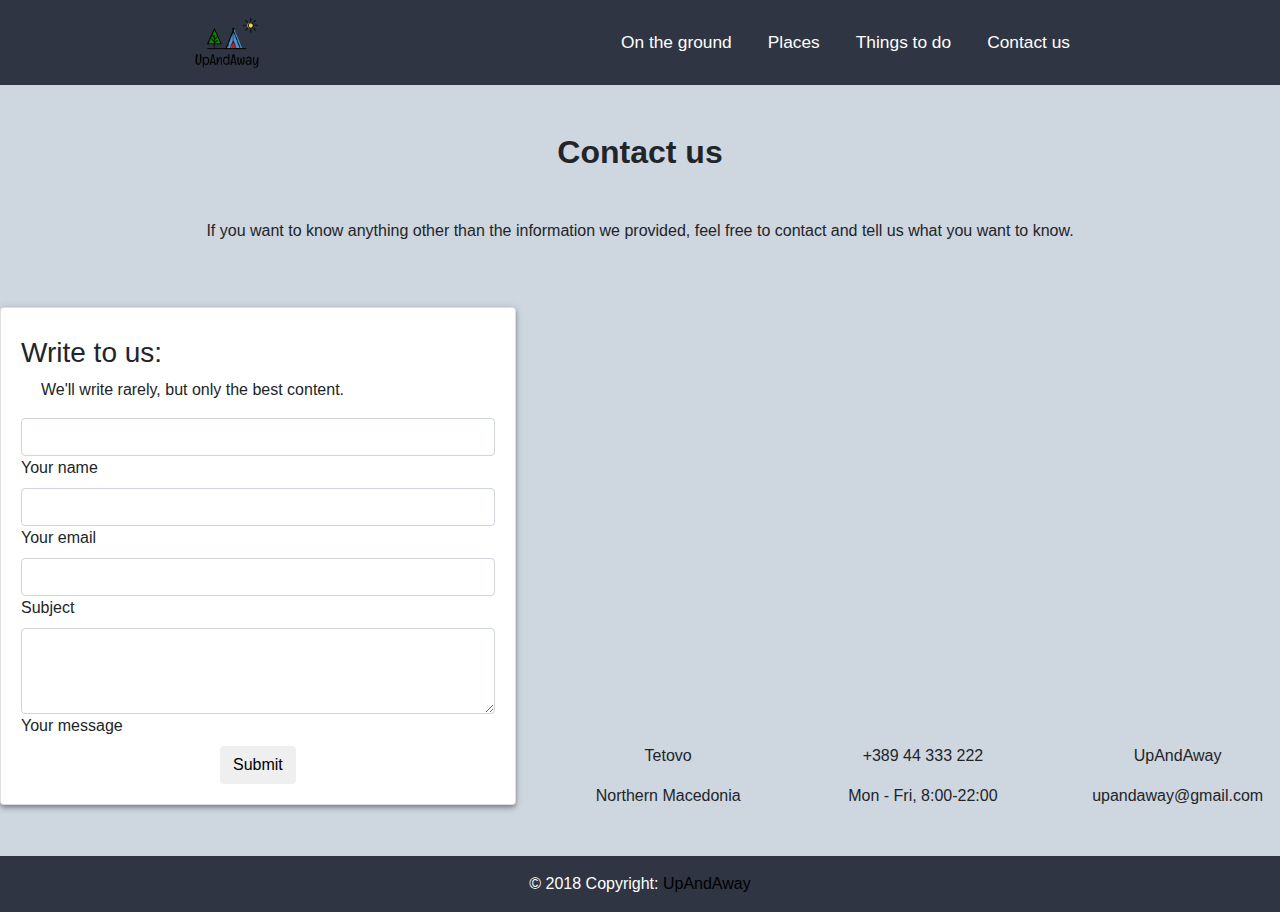
==== contact.html @ 844c3597 "Full project" ====
<!DOCTYPE html>
<html lang="en">
<head>
    <meta charset="UTF-8">
    <meta name="viewport" content="width=device-width, initial-scale=1.0">
    <meta http-equiv="X-UA-Compatible" content="ie=edge">
    <title>Contact us</title>
    <link rel="stylesheet" href="https://use.fontawesome.com/releases/v5.6.3/css/all.css" integrity="sha384-UHRtZLI+pbxtHCWp1t77Bi1L4ZtiqrqD80Kn4Z8NTSRyMA2Fd33n5dQ8lWUE00s/" crossorigin="anonymous">


    <!--My bootstrap library-->
    <link rel="stylesheet" href="https://stackpath.bootstrapcdn.com/bootstrap/4.1.3/css/bootstrap.min.css" integrity="sha384-MCw98/SFnGE8fJT3GXwEOngsV7Zt27NXFoaoApmYm81iuXoPkFOJwJ8ERdknLPMO" crossorigin="anonymous">
    <link rel="stylesheet" href="bootstrap/css/bootstrap.min.css" />

    <!-- My CSS  -->
    <link rel="stylesheet" href="css/style.css">

    <!--My JavaScript-->
    <script src="js/script.js"></script>

</head>
<body>
        <nav class="navbar navbar-expand-lg sticky-top ">
                <a href="index.html" class="navbar-brand"><img src="photos/logo4.png" alt="Logo" width=70px></a>
        
                <button class="navbar-toggler" type="button" data-toggle="collapse" data-target="#navbarSupportedContent" aria-controls="navbarSupportedContent" aria-expanded="false" aria-label="Toggle navigation">
                    <span class="dark-blue-text"><i
                      class="fas fa-bars fa-1x"></i></span>
                </button>
        
                <div class="collapse navbar-collapse" id="navbarSupportedContent">
                  <ul class="navbar-nav ml-auto">
                    <li class="nav-item"><a class="nav-link" href="ground.html">On the ground</a></li>
                    <li class="nav-item"><a class="nav-link" href="places.html">Places</a></li>
                    <li class="nav-item"><a class="nav-link" href="thingstodo.html">Things to do</a></li>
                    <li class="nav-item"><a class="nav-link" href="contact.html">Contact us</a></li>
                  </ul>
                </div>
        
              </nav>
              <!-- Section: Contact v.1 -->
<section class="my-5">

        <!-- Section heading -->
        <h2 class="h1-responsive font-weight-bold text-center my-5">Contact us</h2>
        <!-- Section description -->
        <p class="text-center w-responsive mx-auto pb-5">If you want to know anything other than the information we provided, feel free to contact and tell us what you want to know.</p>
      
        <!-- Grid row -->
        <div class="row">
      
          <!-- Grid column -->
          <div class="col-lg-5 mb-lg-0 mb-4">
      
            <!-- Form with header -->
            <div class="card">
              <div class="card-body">
                <!-- Header -->
                <div class="form-header blue accent-1">
                  <h3 class="mt-2"><i class="fas fa-envelope"></i> Write to us:</h3>
                </div>
                <p class="dark-grey-text">We'll write rarely, but only the best content.</p>
                <!-- Body -->
                <div class="md-form">
                  <i class="fas fa-user prefix grey-text"></i>
                  <input type="text" id="form-name" class="form-control">
                  <label for="form-name">Your name</label>
                </div>
                <div class="md-form">
                  <i class="fas fa-envelope prefix grey-text"></i>
                  <input type="text" id="form-email" class="form-control">
                  <label for="form-email">Your email</label>
                </div>
                <div class="md-form">
                  <i class="fas fa-tag prefix grey-text"></i>
                  <input type="text" id="form-Subject" class="form-control">
                  <label for="form-Subject">Subject</label>
                </div>
                <div class="md-form">
                  <i class="fas fa-pencil prefix grey-text"></i>
                  <textarea type="text" id="form-text" class="form-control md-textarea" rows="3"></textarea>
                  <label for="form-text">Your message</label>
                </div>
                <div class="text-center">
                  <button class="btn btn-light-blue">Submit</button>
                </div>
              </div>
            </div>
            <!-- Form with header -->
      
          </div>
          <!-- Grid column -->
      
          <!-- Grid column -->
          <div class="col-lg-7">
      
            <!--Google map-->
            <div id="map-container-section" class="z-depth-1-half map-container-section mb-4" style="height: 400px">
              <iframe src="https://www.google.com/maps/embed?pb=!1m18!1m12!1m3!1d2965.635225294625!2d20.959649315405336!3d41.98664097921371!2m3!1f0!2f0!3f0!3m2!1i1024!2i768!4f13.1!3m3!1m2!1s0x1353fa781082705b%3A0xe9fcd6acad8511be!2sSEEU+Technology+Park!5e0!3m2!1sen!2smk!4v1548009799092" frameborder="0" style="border:0" allowfullscreen></iframe>
            </div>
            <!-- Buttons-->
            <div class="row text-center">
              <div class="col-md-4">
                <a class="btn-floating blue accent-1">
                  <i class="fas fa-map-marker-alt"></i>
                </a>
                <p>Tetovo</p>
                <p class="mb-md-0">Northern Macedonia</p>
              </div>
              <div class="col-md-4">
                <a class="btn-floating blue accent-1">
                  <i class="fas fa-phone"></i>
                </a>
                <p>+389 44 333 222</p>
                <p class="mb-md-0">Mon - Fri, 8:00-22:00</p>
              </div>
              <div class="col-md-4">
                <a class="btn-floating blue accent-1">
                  <i class="fas fa-envelope"></i>
                </a>
                <p>UpAndAway</p>
                <p class="mb-0">upandaway@gmail.com</p>
              </div>
            </div>
      
          </div>
          <!-- Grid column -->
      
        </div>
        <!-- Grid row -->
      
      </section>
      <!-- Section: Contact v.1 -->
<!-- Footer -->
<footer class="page-footer font-small blue">

        <!-- Copyright -->
        <div class="footer-copyright text-center py-3">© 2018 Copyright:
          <a href="https://facebook.com/abdulla.bakija"> UpAndAway</a>
        </div>
        <!-- Copyright -->
</footer>
</body>
<script src="https://code.jquery.com/jquery-3.3.1.slim.min.js" integrity="sha384-q8i/X+965DzO0rT7abK41JStQIAqVgRVzpbzo5smXKp4YfRvH+8abtTE1Pi6jizo" crossorigin="anonymous"></script>
<script src="https://cdnjs.cloudflare.com/ajax/libs/popper.js/1.14.3/umd/popper.min.js" integrity="sha384-ZMP7rVo3mIykV+2+9J3UJ46jBk0WLaUAdn689aCwoqbBJiSnjAK/l8WvCWPIPm49" crossorigin="anonymous"></script>
<script src="https://stackpath.bootstrapcdn.com/bootstrap/4.1.3/js/bootstrap.min.js" integrity="sha384-ChfqqxuZUCnJSK3+MXmPNIyE6ZbWh2IMqE241rYiqJxyMiZ6OW/JmZQ5stwEULTy" crossorigin="anonymous"></script>
</html>
---- css/style.css ----
/* tag selectors */
* {
  margin:0;
  padding:0;
}
body {
  background-color: #ced6e0;
}
li {
  padding:10px;
  font-size:14pt;
}

p {
  margin-left:20px;
}

footer {
  background-color:#2f3542;
  color:white;
}
/* Class selectors */


.content {
  padding:3% 15% 5%;

  
}

.slider-title {
  font-size: 56pt;
}

.nav-item {
  font-size:13pt;
  color:white!important;
}

.nav-link {
  color:white;
}

.navbar {
  padding:0.2% 15% 0.2%;
  background-color:#2f3542;
}

.caption {
  font-size:60pt;
  padding:10px;
  letter-spacing: 15px;
}

.under-caption {
  font-size:20pt;
  letter-spacing: 3px;
}

.heading {
  margin-bottom:0px;
}

.skopje {
  margin-top:20px;
}
/* Map */
.map-container-section {
  overflow:hidden;
  padding-bottom:56.25%;
  position:relative;
  height:0;
}
.map-container-section iframe {
  left:0;
  top:0;
  height:100%;
  width:100%;
  position:absolute;
}

.carousel-item {
  height: 80vh;
  background: no-repeat centerS;
 
}

.macedonia-famous {
  background-color:white;
}

.content h4,h6 {
  margin-left:20px;
}

.content p {
  margin-left: 40px;
}

.span4 img {
  margin-right: 10px;
}
.span4 .img-left {
  float: left;
}
.span4 .img-right {
  float: right;
}




#list ul li {
  font-size: 14pt;
  margin-left:50px;
  padding:0;
}
/*My header*/
#my-navbar {
  height:100px;
  background-color: grey;
}

/* ID selectors */
 /* #header {
  background-image: url('../photos/10.jpg');
  height: 900px;
  background-position: center;
  background-repeat: no-repeat;
  background-size:cover;
} */

#more, #more1, #more2, #more3, #more4, #more5, #more6, #more7, #more8, #more9  {
  display: none;
}

@media (max-width:425px) {
  .slider-title {
    font-size:30pt;
  }
}

 /* hr {
  border-top: 1px solid #007bff;
  width:70%;
} */

a {color: #000;}


.card{
  background-color: #FFFFFF;
  padding:0;
  -webkit-border-radius: 4px;
  -moz-border-radius: 4px;
  border-radius:4px;
  box-shadow: 0 4px 5px 0 rgba(0,0,0,0.14), 0 1px 10px 0 rgba(0,0,0,0.12), 0 2px 4px -1px rgba(0,0,0,0.3);
}


.card:hover{
  box-shadow: 0 16px 24px 2px rgba(0,0,0,0.14), 0 6px 30px 5px rgba(0,0,0,0.12), 0 8px 10px -5px rgba(0,0,0,0.3);
  color:black;
}

address{
margin-bottom: 0px;
}

#author a{
color: #fff;
text-decoration: none;
  
}
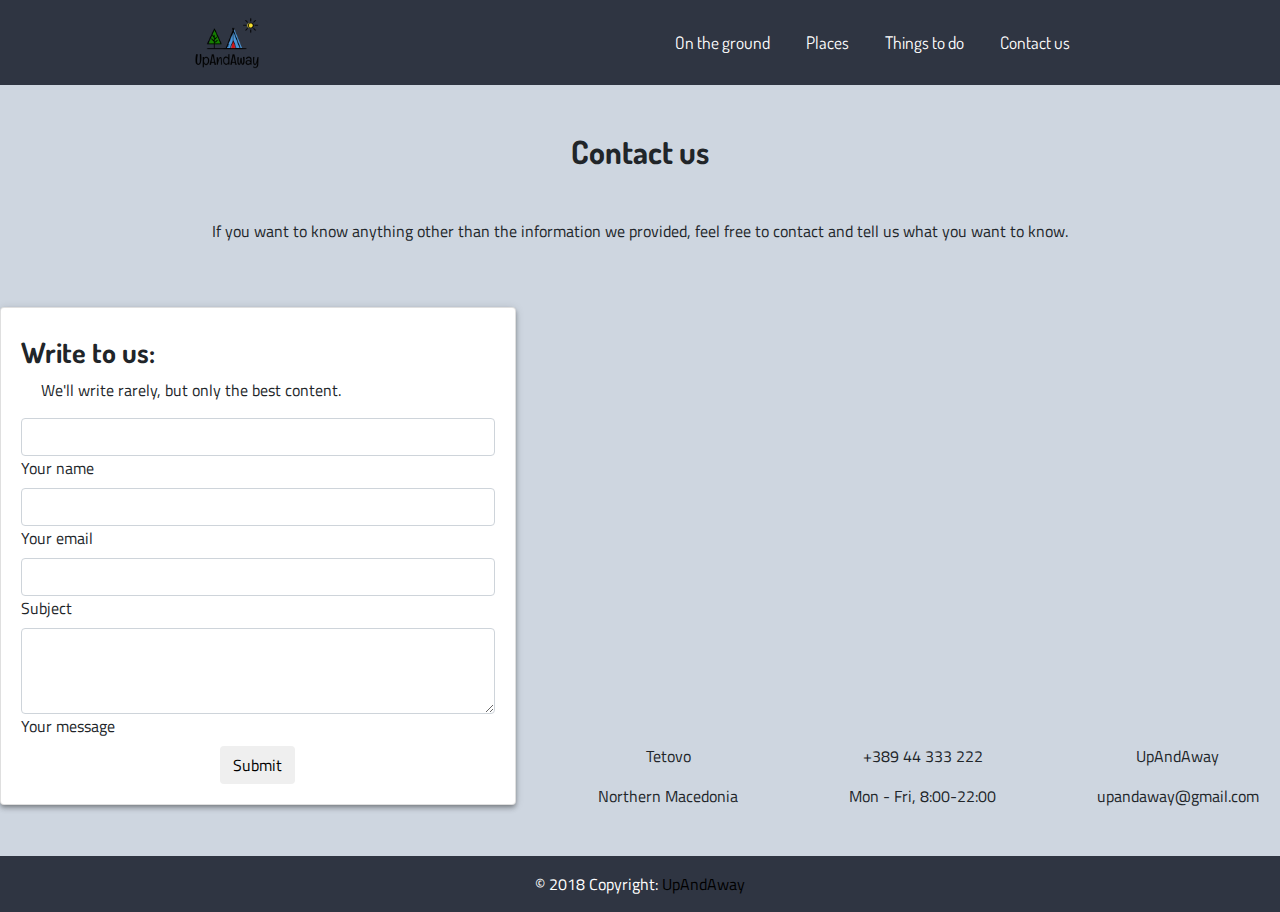
==== commit 84740884: "Changed typography" ====
--- a/contact.html
+++ b/contact.html
@@ -6,6 +6,7 @@
     <meta http-equiv="X-UA-Compatible" content="ie=edge">
     <title>Contact us</title>
     <link rel="stylesheet" href="https://use.fontawesome.com/releases/v5.6.3/css/all.css" integrity="sha384-UHRtZLI+pbxtHCWp1t77Bi1L4ZtiqrqD80Kn4Z8NTSRyMA2Fd33n5dQ8lWUE00s/" crossorigin="anonymous">
+    <link href="https://fonts.googleapis.com/css?family=Coiny|Dosis|Gloria+Hallelujah|Indie+Flower|Montserrat|Righteous|Sarabun|Titillium+Web" rel="stylesheet">
 
 
     <!--My bootstrap library-->
@@ -140,6 +141,17 @@
         </div>
         <!-- Copyright -->
 </footer>
+
+<script>
+$(".btn-light-blue").click(function(){
+    var textarea=$('.text').val();
+    var sub=$('#form-name').val();
+    var sub1=$('#form-email').val();
+    var sub2=$('#form-subject').val();
+    var subject=sub+" "+sub1+" from "+sub2;
+    window.open('mailto:a.bakija98@gmail.com?subject='+subject+'&body='+textarea);
+  });
+  </script>
 </body>
 <script src="https://code.jquery.com/jquery-3.3.1.slim.min.js" integrity="sha384-q8i/X+965DzO0rT7abK41JStQIAqVgRVzpbzo5smXKp4YfRvH+8abtTE1Pi6jizo" crossorigin="anonymous"></script>
 <script src="https://cdnjs.cloudflare.com/ajax/libs/popper.js/1.14.3/umd/popper.min.js" integrity="sha384-ZMP7rVo3mIykV+2+9J3UJ46jBk0WLaUAdn689aCwoqbBJiSnjAK/l8WvCWPIPm49" crossorigin="anonymous"></script>
--- a/css/style.css
+++ b/css/style.css
@@ -5,6 +5,11 @@
 }
 body {
   background-color: #ced6e0;
+  font-family: 'Titillium Web', sans-serif;
+}
+h1, h2, h3, h4, h5, h6 {
+  font-family: 'Dosis', sans-serif;
+  font-weight: bolder;
 }
 li {
   padding:10px;
@@ -24,17 +29,23 @@
 
 .content {
   padding:3% 15% 5%;
-
-  
 }
 
+
 .slider-title {
-  font-size: 56pt;
+  font-size: 60pt;
 }
+
+.slider-text {
+  font-size:20pt;
+  font-family: 'Gloria Hallelujah', cursive;
+}
+
 
 .nav-item {
   font-size:13pt;
   color:white!important;
+  font-family: 'Dosis', sans-serif;
 }
 
 .nav-link {
@@ -134,9 +145,21 @@
   display: none;
 }
 
+@media (max-width:1024px) {
+  .carousel-item {
+    height:500px;
+  }
+}
+
 @media (max-width:425px) {
   .slider-title {
     font-size:30pt;
+  }
+  .slider-text {
+    font-size:12pt;
+  }
+  .carousel-item {
+    height:300px;
   }
 }
 
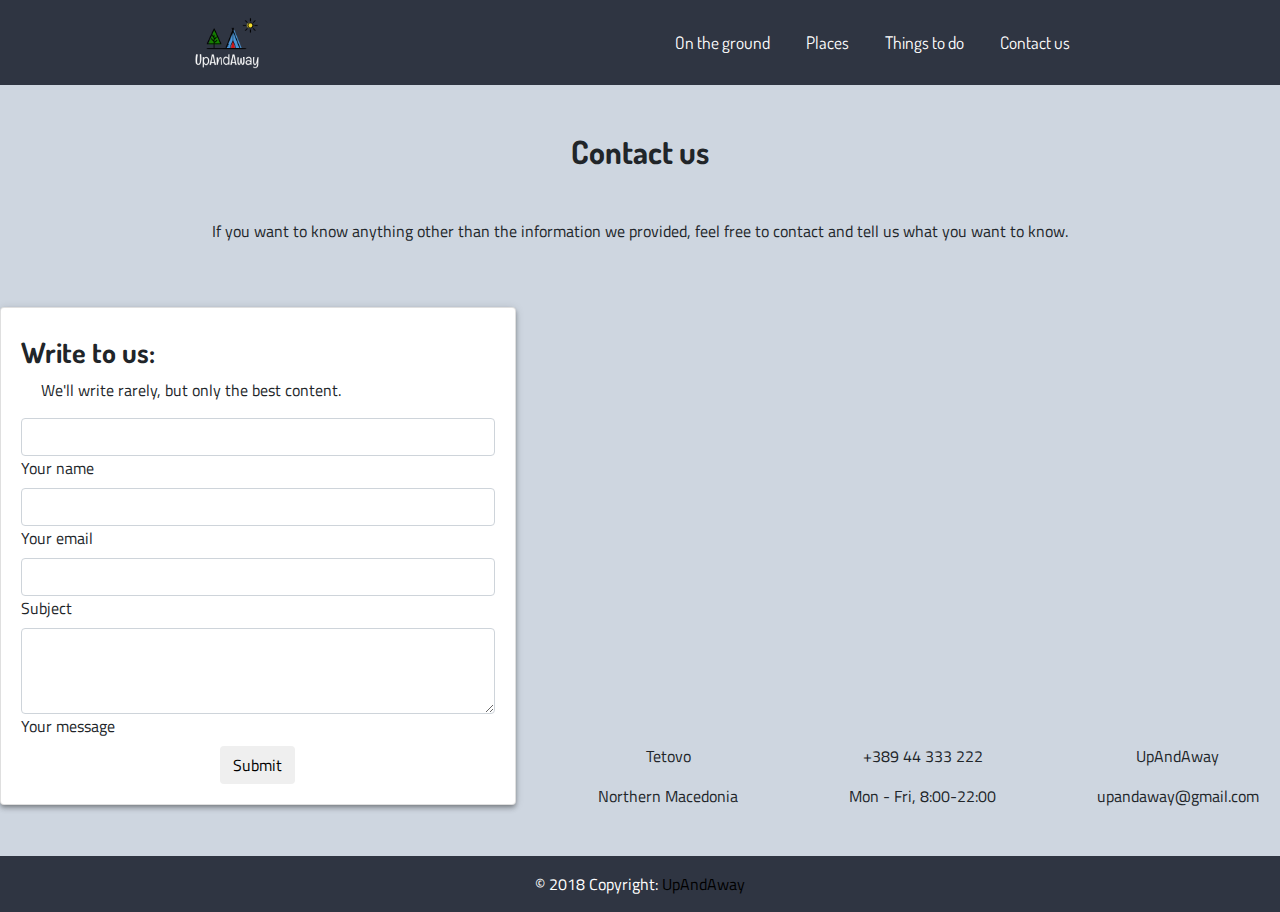
==== commit abfa7549: "Navbar modified" ====
--- a/contact.html
+++ b/contact.html
@@ -22,7 +22,7 @@
 </head>
 <body>
         <nav class="navbar navbar-expand-lg sticky-top ">
-                <a href="index.html" class="navbar-brand"><img src="photos/logo4.png" alt="Logo" width=70px></a>
+                <a href="index.html" class="navbar-brand"><img src="photos/logoo.png" alt="Logo" width=70px></a>
         
                 <button class="navbar-toggler" type="button" data-toggle="collapse" data-target="#navbarSupportedContent" aria-controls="navbarSupportedContent" aria-expanded="false" aria-label="Toggle navigation">
                     <span class="dark-blue-text"><i
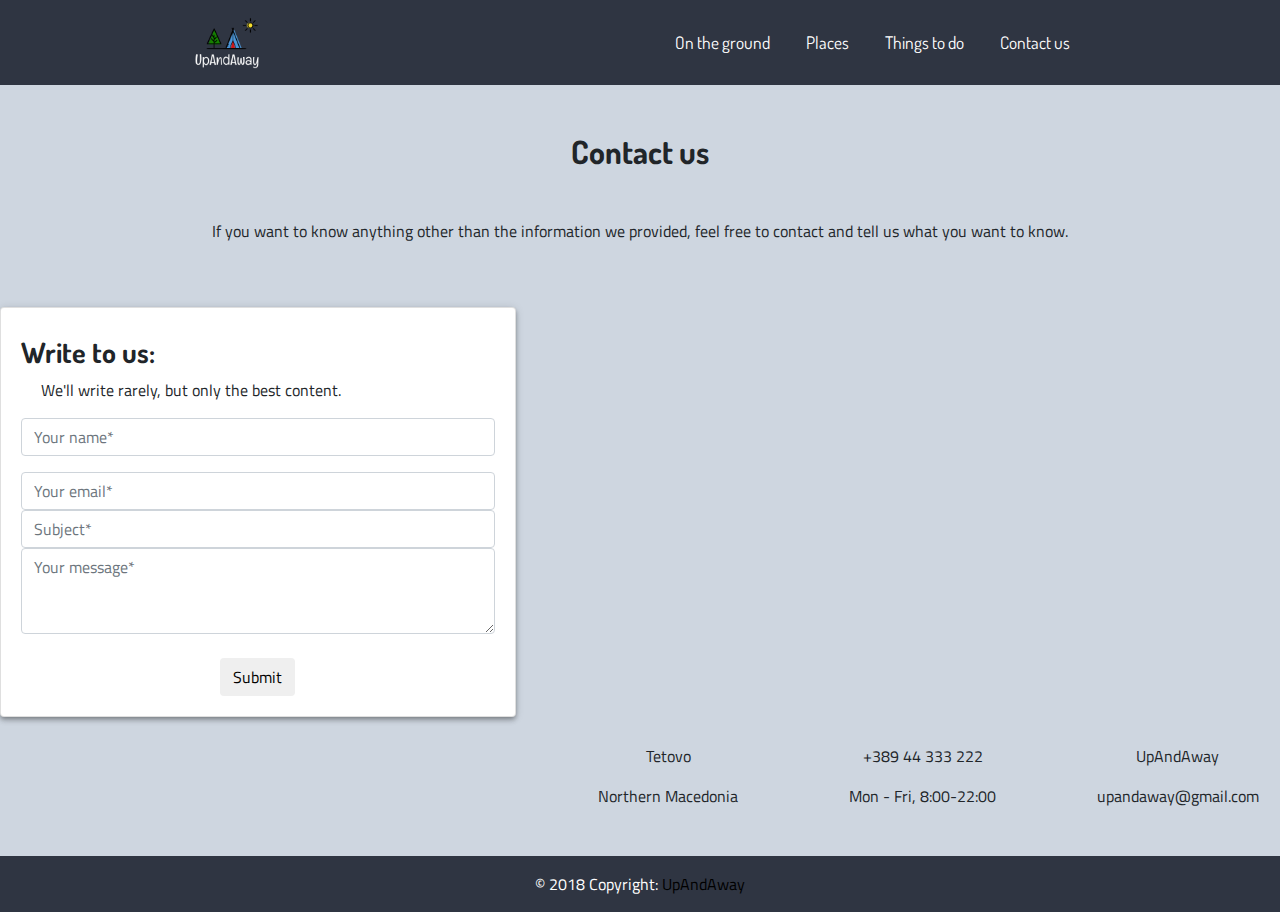
==== commit 91437978: "Fixed: Required input types" ====
--- a/contact.html
+++ b/contact.html
@@ -16,9 +16,7 @@
     <!-- My CSS  -->
     <link rel="stylesheet" href="css/style.css">
 
-    <!--My JavaScript-->
-    <script src="js/script.js"></script>
-
+    
 </head>
 <body>
         <nav class="navbar navbar-expand-lg sticky-top ">
@@ -39,98 +37,99 @@
                 </div>
         
               </nav>
-              <!-- Section: Contact v.1 -->
 <section class="my-5">
 
-        <!-- Section heading -->
-        <h2 class="h1-responsive font-weight-bold text-center my-5">Contact us</h2>
-        <!-- Section description -->
-        <p class="text-center w-responsive mx-auto pb-5">If you want to know anything other than the information we provided, feel free to contact and tell us what you want to know.</p>
-      
-        <!-- Grid row -->
-        <div class="row">
-      
-          <!-- Grid column -->
-          <div class="col-lg-5 mb-lg-0 mb-4">
-      
-            <!-- Form with header -->
-            <div class="card">
-              <div class="card-body">
-                <!-- Header -->
-                <div class="form-header blue accent-1">
-                  <h3 class="mt-2"><i class="fas fa-envelope"></i> Write to us:</h3>
-                </div>
-                <p class="dark-grey-text">We'll write rarely, but only the best content.</p>
-                <!-- Body -->
-                <div class="md-form">
-                  <i class="fas fa-user prefix grey-text"></i>
-                  <input type="text" id="form-name" class="form-control">
-                  <label for="form-name">Your name</label>
-                </div>
-                <div class="md-form">
-                  <i class="fas fa-envelope prefix grey-text"></i>
-                  <input type="text" id="form-email" class="form-control">
-                  <label for="form-email">Your email</label>
-                </div>
-                <div class="md-form">
-                  <i class="fas fa-tag prefix grey-text"></i>
-                  <input type="text" id="form-Subject" class="form-control">
-                  <label for="form-Subject">Subject</label>
-                </div>
-                <div class="md-form">
-                  <i class="fas fa-pencil prefix grey-text"></i>
-                  <textarea type="text" id="form-text" class="form-control md-textarea" rows="3"></textarea>
-                  <label for="form-text">Your message</label>
-                </div>
-                <div class="text-center">
-                  <button class="btn btn-light-blue">Submit</button>
-                </div>
-              </div>
+    <!-- Section heading -->
+    <h2 class="h1-responsive font-weight-bold text-center my-5">Contact us</h2>
+    <!-- Section description -->
+    <p class="text-center w-responsive mx-auto pb-5">If you want to know anything other than the information we provided, feel free to contact and tell us what you want to know.</p>
+  
+    <!-- Grid row -->
+    <div class="row">
+  
+      <!-- Grid column -->
+      <div class="col-lg-5 mb-lg-0 mb-4">
+  
+        <!-- Form with header -->
+        <form>
+        <div class="card">
+          <div class="card-body">
+            <!-- Header -->
+            <div class="form-header blue accent-1">
+              <h3 class="mt-2"><i class="fas fa-envelope"></i> Write to us:</h3>
             </div>
-            <!-- Form with header -->
-      
+            <p class="dark-grey-text">We'll write rarely, but only the best content.</p>
+            <!-- Body -->
+            <div class="md-form form-group">
+              <i class="fas fa-user prefix grey-text"></i>
+              <input type="text" name="Name" class="form-control" placeholder="Your name*" value="" required />
+            </div>
+            <div class="md-form">
+              <i class="fas fa-envelope prefix grey-text"></i>
+              <input type="email" id="form-email" class="form-control" placeholder="Your email*" value="" required>
+            </div>
+            <div class="md-form">
+              <i class="fas fa-tag prefix grey-text"></i>
+              <input type="text" id="form-Subject" placeholder="Subject*" class="form-control" required>
+            </div>
+            <div class="md-form">
+              <i class="fas fa-pencil prefix grey-text"></i>
+              <textarea type="text" id="form-text" placeholder="Your message*" class="form-control md-textarea" rows="3" value="" required></textarea>
+              
+            </div>
+            <br>
+            <div class="text-center">
+              <input class="btn btn-light-blue" type="submit" id="submit" required >
+            </div>
           </div>
-          <!-- Grid column -->
-      
-          <!-- Grid column -->
-          <div class="col-lg-7">
-      
-            <!--Google map-->
-            <div id="map-container-section" class="z-depth-1-half map-container-section mb-4" style="height: 400px">
-              <iframe src="https://www.google.com/maps/embed?pb=!1m18!1m12!1m3!1d2965.635225294625!2d20.959649315405336!3d41.98664097921371!2m3!1f0!2f0!3f0!3m2!1i1024!2i768!4f13.1!3m3!1m2!1s0x1353fa781082705b%3A0xe9fcd6acad8511be!2sSEEU+Technology+Park!5e0!3m2!1sen!2smk!4v1548009799092" frameborder="0" style="border:0" allowfullscreen></iframe>
-            </div>
-            <!-- Buttons-->
-            <div class="row text-center">
-              <div class="col-md-4">
-                <a class="btn-floating blue accent-1">
-                  <i class="fas fa-map-marker-alt"></i>
-                </a>
-                <p>Tetovo</p>
-                <p class="mb-md-0">Northern Macedonia</p>
-              </div>
-              <div class="col-md-4">
-                <a class="btn-floating blue accent-1">
-                  <i class="fas fa-phone"></i>
-                </a>
-                <p>+389 44 333 222</p>
-                <p class="mb-md-0">Mon - Fri, 8:00-22:00</p>
-              </div>
-              <div class="col-md-4">
-                <a class="btn-floating blue accent-1">
-                  <i class="fas fa-envelope"></i>
-                </a>
-                <p>UpAndAway</p>
-                <p class="mb-0">upandaway@gmail.com</p>
-              </div>
-            </div>
-      
+        </div>
+      </form>
+        <!-- Form with header -->
+  
+      </div>
+      <!-- Grid column -->
+  
+      <!-- Grid column -->
+      <div class="col-lg-7">
+  
+        <!--Google map-->
+        <div id="map-container-section" class="z-depth-1-half map-container-section mb-4" style="height: 400px">
+          <iframe src="https://www.google.com/maps/embed?pb=!1m18!1m12!1m3!1d2965.635225294625!2d20.959649315405336!3d41.98664097921371!2m3!1f0!2f0!3f0!3m2!1i1024!2i768!4f13.1!3m3!1m2!1s0x1353fa781082705b%3A0xe9fcd6acad8511be!2sSEEU+Technology+Park!5e0!3m2!1sen!2smk!4v1548009799092" frameborder="0" style="border:0" allowfullscreen></iframe>
+        </div>
+        <!-- Buttons-->
+        <div class="row text-center">
+          <div class="col-md-4">
+            <a class="btn-floating blue accent-1">
+              <i class="fas fa-map-marker-alt"></i>
+            </a>
+            <p>Tetovo</p>
+            <p class="mb-md-0">Northern Macedonia</p>
           </div>
-          <!-- Grid column -->
-      
+          <div class="col-md-4">
+            <a class="btn-floating blue accent-1">
+              <i class="fas fa-phone"></i>
+            </a>
+            <p>+389 44 333 222</p>
+            <p class="mb-md-0">Mon - Fri, 8:00-22:00</p>
+          </div>
+          <div class="col-md-4">
+            <a class="btn-floating blue accent-1">
+              <i class="fas fa-envelope"></i>
+            </a>
+            <p>UpAndAway</p>
+            <p class="mb-0">upandaway@gmail.com</p>
+          </div>
         </div>
-        <!-- Grid row -->
-      
-      </section>
+  
+      </div>
+      <!-- Grid column -->
+  
+    </div>
+    <!-- Grid row -->
+  
+  </section>
+
+
       <!-- Section: Contact v.1 -->
 <!-- Footer -->
 <footer class="page-footer font-small blue">
@@ -142,17 +141,10 @@
         <!-- Copyright -->
 </footer>
 
-<script>
-$(".btn-light-blue").click(function(){
-    var textarea=$('.text').val();
-    var sub=$('#form-name').val();
-    var sub1=$('#form-email').val();
-    var sub2=$('#form-subject').val();
-    var subject=sub+" "+sub1+" from "+sub2;
-    window.open('mailto:a.bakija98@gmail.com?subject='+subject+'&body='+textarea);
-  });
-  </script>
 </body>
+<!--My JavaScript-->
+<script src="js/script.js"></script>
+
 <script src="https://code.jquery.com/jquery-3.3.1.slim.min.js" integrity="sha384-q8i/X+965DzO0rT7abK41JStQIAqVgRVzpbzo5smXKp4YfRvH+8abtTE1Pi6jizo" crossorigin="anonymous"></script>
 <script src="https://cdnjs.cloudflare.com/ajax/libs/popper.js/1.14.3/umd/popper.min.js" integrity="sha384-ZMP7rVo3mIykV+2+9J3UJ46jBk0WLaUAdn689aCwoqbBJiSnjAK/l8WvCWPIPm49" crossorigin="anonymous"></script>
 <script src="https://stackpath.bootstrapcdn.com/bootstrap/4.1.3/js/bootstrap.min.js" integrity="sha384-ChfqqxuZUCnJSK3+MXmPNIyE6ZbWh2IMqE241rYiqJxyMiZ6OW/JmZQ5stwEULTy" crossorigin="anonymous"></script>
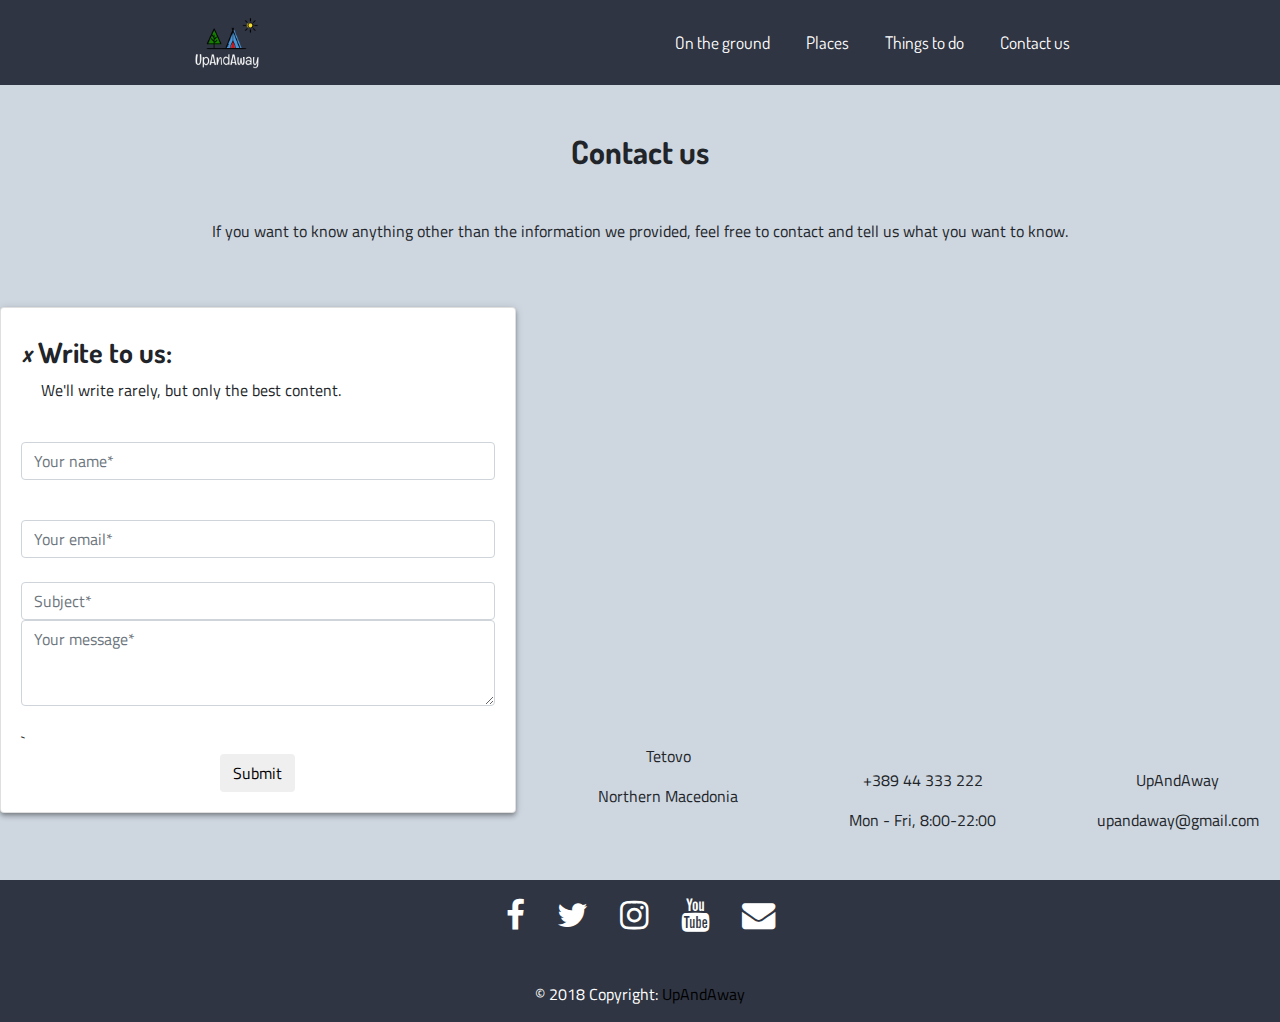
==== commit cb0c9113: "Added social icons in footer" ====
--- a/contact.html
+++ b/contact.html
@@ -7,6 +7,7 @@
     <title>Contact us</title>
     <link rel="stylesheet" href="https://use.fontawesome.com/releases/v5.6.3/css/all.css" integrity="sha384-UHRtZLI+pbxtHCWp1t77Bi1L4ZtiqrqD80Kn4Z8NTSRyMA2Fd33n5dQ8lWUE00s/" crossorigin="anonymous">
     <link href="https://fonts.googleapis.com/css?family=Coiny|Dosis|Gloria+Hallelujah|Indie+Flower|Montserrat|Righteous|Sarabun|Titillium+Web" rel="stylesheet">
+    <link rel="stylesheet" href="https://cdnjs.cloudflare.com/ajax/libs/font-awesome/4.7.0/css/font-awesome.min.css">
 
 
     <!--My bootstrap library-->
@@ -37,6 +38,10 @@
                 </div>
         
               </nav>
+
+              
+
+
 <section class="my-5">
 
     <!-- Section heading -->
@@ -70,16 +75,18 @@
             </div>
             <div class="md-form">
               <i class="fas fa-tag prefix grey-text"></i>
-              <input type="text" id="form-Subject" placeholder="Subject*" class="form-control" required>
+              <input type="text" id="form-subject" placeholder="Subject*" class="form-control" required>
             </div>
             <div class="md-form">
-              <i class="fas fa-pencil prefix grey-text"></i>
+              <i class="fas pencil prefix grey-text"></i>
               <textarea type="text" id="form-text" placeholder="Your message*" class="form-control md-textarea" rows="3" value="" required></textarea>
               
             </div>
             <br>
+            `         
             <div class="text-center">
-              <input class="btn btn-light-blue" type="submit" id="submit" required >
+              <button class="btn btn-light-blue" type="submit" id="submit" required >Submit</button>
+              
             </div>
           </div>
         </div>
@@ -133,6 +140,18 @@
       <!-- Section: Contact v.1 -->
 <!-- Footer -->
 <footer class="page-footer font-small blue">
+    <div class="row">
+        <div class="col-xs-12 col-sm-12 col-md-12">
+          <ul class="list-unstyled list-inline social text-center">
+            <li class="list-inline-item"><a href="https://www.facebook.com"><i class="fa fa-facebook"></i></a></li>
+            <li class="list-inline-item"><a href="https://www.twitter.com"><i class="fa fa-twitter"></i></a></li>
+            <li class="list-inline-item"><a href="https://www.instagram.com"><i class="fa fa-instagram"></i></a></li>
+            <li class="list-inline-item"><a href="https://www.youtube.com"><i class="fa fa-youtube"></i></a></li>
+            <li class="list-inline-item"><a href="https://www.gmail.com" target="_blank"><i class="fa fa-envelope"></i></a></li>
+          </ul>
+        </div>
+        
+      </div>
 
         <!-- Copyright -->
         <div class="footer-copyright text-center py-3">© 2018 Copyright:
@@ -140,6 +159,7 @@
         </div>
         <!-- Copyright -->
 </footer>
+
 
 </body>
 <!--My JavaScript-->
--- a/css/style.css
+++ b/css/style.css
@@ -23,6 +23,7 @@
 footer {
   background-color:#2f3542;
   color:white;
+
 }
 /* Class selectors */
 
@@ -116,6 +117,14 @@
 }
 .span4 .img-right {
   float: right;
+}
+
+.list-inline-item {
+  font-size:25pt;
+}
+
+.fa {
+  color:white;
 }
 
 
@@ -161,6 +170,9 @@
   .carousel-item {
     height:300px;
   }
+  .list-inline-item {
+    font-size: 15pt;
+  }
 }
 
  /* hr {
